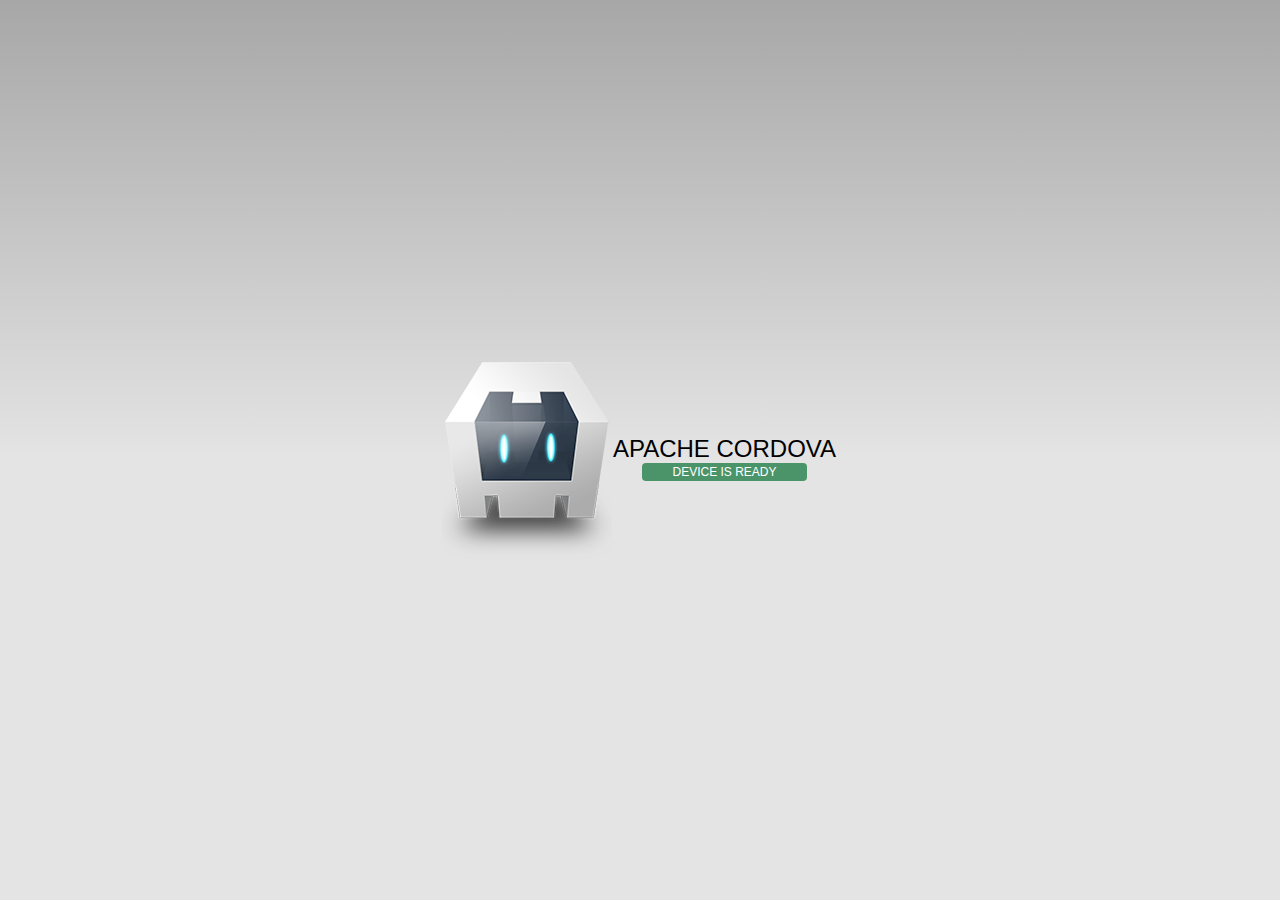
==== platforms/android/assets/www/index.html @ 4fe899f3 "add icon, name, splash" ====
<!DOCTYPE html>
<!--
    Licensed to the Apache Software Foundation (ASF) under one
    or more contributor license agreements.  See the NOTICE file
    distributed with this work for additional information
    regarding copyright ownership.  The ASF licenses this file
    to you under the Apache License, Version 2.0 (the
    "License"); you may not use this file except in compliance
    with the License.  You may obtain a copy of the License at

    http://www.apache.org/licenses/LICENSE-2.0

    Unless required by applicable law or agreed to in writing,
    software distributed under the License is distributed on an
    "AS IS" BASIS, WITHOUT WARRANTIES OR CONDITIONS OF ANY
     KIND, either express or implied.  See the License for the
    specific language governing permissions and limitations
    under the License.
-->
<html>
    <head>
        <meta charset="utf-8" />
        <meta name="format-detection" content="telephone=no" />
        <!-- WARNING: for iOS 7, remove the width=device-width and height=device-height attributes. See https://issues.apache.org/jira/browse/CB-4323 -->
        <meta name="viewport" content="user-scalable=no, initial-scale=1, maximum-scale=1, minimum-scale=1, width=device-width, height=device-height, target-densitydpi=device-dpi" />
        <link rel="stylesheet" type="text/css" href="css/index.css" />
        <title>Hello World</title>
    </head>
    <body>
        <div class="app">
            <h1>Apache Cordova</h1>
            <div id="deviceready" class="blink">
                <p class="event listening">Connecting to Device</p>
                <p class="event received">Device is Ready</p>
            </div>
        </div>
        <script type="text/javascript" src="cordova.js"></script>
        <script type="text/javascript" src="js/index.js"></script>
        <script type="text/javascript">
            app.initialize();
        </script>
    </body>
</html>
---- platforms/android/assets/www/css/index.css ----
/*
 * Licensed to the Apache Software Foundation (ASF) under one
 * or more contributor license agreements.  See the NOTICE file
 * distributed with this work for additional information
 * regarding copyright ownership.  The ASF licenses this file
 * to you under the Apache License, Version 2.0 (the
 * "License"); you may not use this file except in compliance
 * with the License.  You may obtain a copy of the License at
 *
 * http://www.apache.org/licenses/LICENSE-2.0
 *
 * Unless required by applicable law or agreed to in writing,
 * software distributed under the License is distributed on an
 * "AS IS" BASIS, WITHOUT WARRANTIES OR CONDITIONS OF ANY
 * KIND, either express or implied.  See the License for the
 * specific language governing permissions and limitations
 * under the License.
 */
* {
    -webkit-tap-highlight-color: rgba(0,0,0,0); /* make transparent link selection, adjust last value opacity 0 to 1.0 */
}

body {
    -webkit-touch-callout: none;                /* prevent callout to copy image, etc when tap to hold */
    -webkit-text-size-adjust: none;             /* prevent webkit from resizing text to fit */
    -webkit-user-select: none;                  /* prevent copy paste, to allow, change 'none' to 'text' */
    background-color:#E4E4E4;
    background-image:linear-gradient(top, #A7A7A7 0%, #E4E4E4 51%);
    background-image:-webkit-linear-gradient(top, #A7A7A7 0%, #E4E4E4 51%);
    background-image:-ms-linear-gradient(top, #A7A7A7 0%, #E4E4E4 51%);
    background-image:-webkit-gradient(
        linear,
        left top,
        left bottom,
        color-stop(0, #A7A7A7),
        color-stop(0.51, #E4E4E4)
    );
    background-attachment:fixed;
    font-family:'HelveticaNeue-Light', 'HelveticaNeue', Helvetica, Arial, sans-serif;
    font-size:12px;
    height:100%;
    margin:0px;
    padding:0px;
    text-transform:uppercase;
    width:100%;
}

/* Portrait layout (default) */
.app {
    background:url(../img/logo.png) no-repeat center top; /* 170px x 200px */
    position:absolute;             /* position in the center of the screen */
    left:50%;
    top:50%;
    height:50px;                   /* text area height */
    width:225px;                   /* text area width */
    text-align:center;
    padding:180px 0px 0px 0px;     /* image height is 200px (bottom 20px are overlapped with text) */
    margin:-115px 0px 0px -112px;  /* offset vertical: half of image height and text area height */
                                   /* offset horizontal: half of text area width */
}

/* Landscape layout (with min-width) */
@media screen and (min-aspect-ratio: 1/1) and (min-width:400px) {
    .app {
        background-position:left center;
        padding:75px 0px 75px 170px;  /* padding-top + padding-bottom + text area = image height */
        margin:-90px 0px 0px -198px;  /* offset vertical: half of image height */
                                      /* offset horizontal: half of image width and text area width */
    }
}

h1 {
    font-size:24px;
    font-weight:normal;
    margin:0px;
    overflow:visible;
    padding:0px;
    text-align:center;
}

.event {
    border-radius:4px;
    -webkit-border-radius:4px;
    color:#FFFFFF;
    font-size:12px;
    margin:0px 30px;
    padding:2px 0px;
}

.event.listening {
    background-color:#333333;
    display:block;
}

.event.received {
    background-color:#4B946A;
    display:none;
}

@keyframes fade {
    from { opacity: 1.0; }
    50% { opacity: 0.4; }
    to { opacity: 1.0; }
}
 
@-webkit-keyframes fade {
    from { opacity: 1.0; }
    50% { opacity: 0.4; }
    to { opacity: 1.0; }
}
 
.blink {
    animation:fade 3000ms infinite;
    -webkit-animation:fade 3000ms infinite;
}
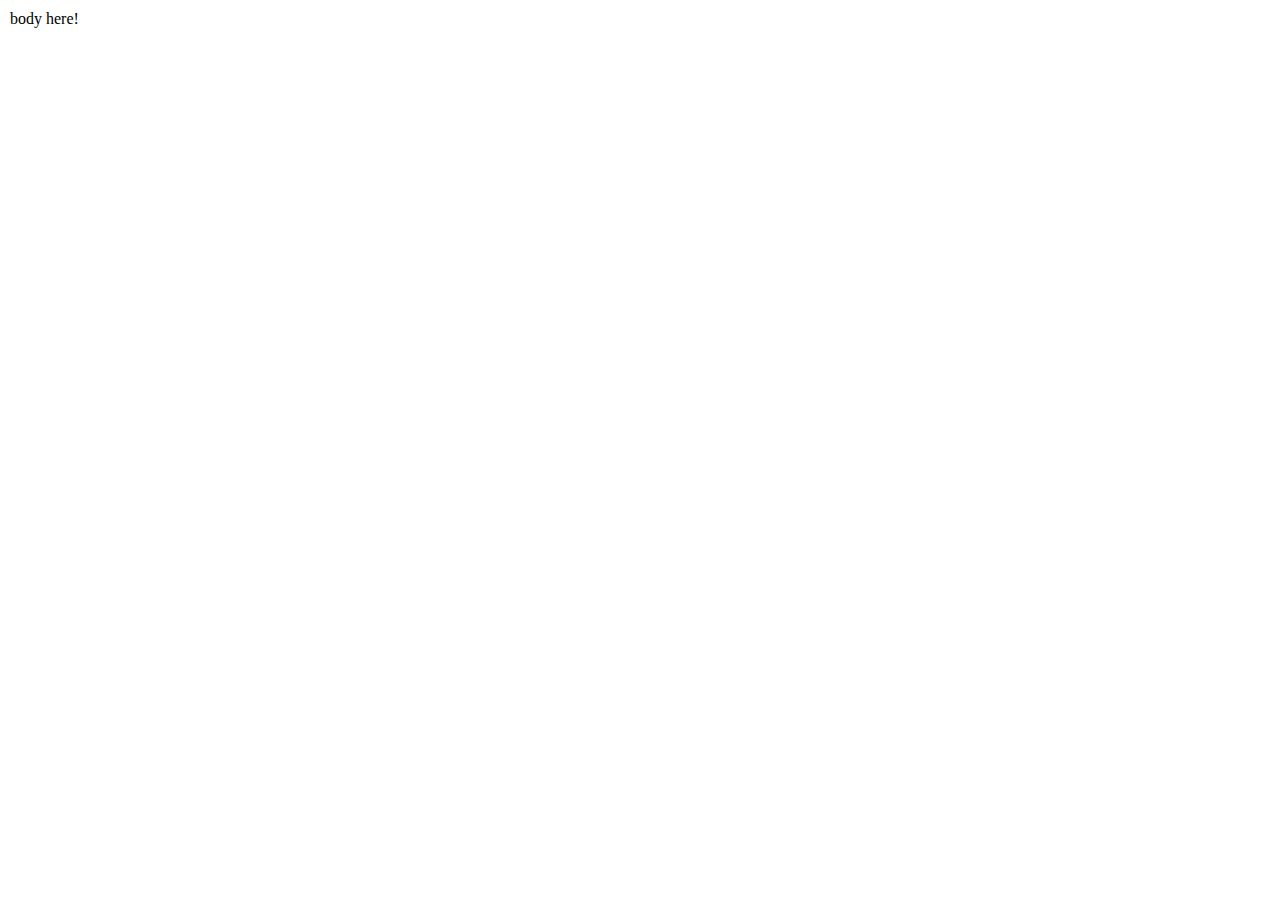
==== commit 77393fb4: "add sliding view" ====
--- a/platforms/android/assets/www/index.html
+++ b/platforms/android/assets/www/index.html
@@ -19,21 +19,42 @@
 -->
 <html>
     <head>
+        <title>C.D. Ciudad de Leganés</title>
         <meta charset="utf-8" />
         <meta name="format-detection" content="telephone=no" />
         <!-- WARNING: for iOS 7, remove the width=device-width and height=device-height attributes. See https://issues.apache.org/jira/browse/CB-4323 -->
         <meta name="viewport" content="user-scalable=no, initial-scale=1, maximum-scale=1, minimum-scale=1, width=device-width, height=device-height, target-densitydpi=device-dpi" />
-        <link rel="stylesheet" type="text/css" href="css/index.css" />
-        <title>Hello World</title>
+        <script src="js/jquery-1.10.2.js"></script>
+        <script src="js/jquery.animate-enhanced.js"></script>
+        <script src="js/slidingview.js"></script>
+        <link rel="stylesheet" href="css/slidingview.css" type="text/css" />
+        <script>
+            $(document).ready( function() {
+                
+                //Setup the ViewNavigator
+                new SlidingView( 'sidebar', 'body' );   
+            } );
+        </script>
+        
+        <style>
+            #sidebar {
+                background-color: red;
+                padding:10px;
+            }
+            #body {
+                background-color: white;
+                padding:10px;
+            }
+        </style>
+    
     </head>
     <body>
-        <div class="app">
-            <h1>Apache Cordova</h1>
-            <div id="deviceready" class="blink">
-                <p class="event listening">Connecting to Device</p>
-                <p class="event received">Device is Ready</p>
-            </div>
+    
+        <div class="slidingview_wrapper">
+            <div id="sidebar">sidebar here!</div>
+            <div id="body">body here!</div>
         </div>
+    
         <script type="text/javascript" src="cordova.js"></script>
         <script type="text/javascript" src="js/index.js"></script>
         <script type="text/javascript">
--- a/platforms/android/assets/www/css/slidingview.css
+++ b/platforms/android/assets/www/css/slidingview.css
@@ -0,0 +1,68 @@
+/*
+THIS SOFTWARE IS PROVIDED BY ANDREW M. TRICE ''AS IS'' AND ANY EXPRESS OR IMPLIED
+WARRANTIES, INCLUDING, BUT NOT LIMITED TO, THE IMPLIED WARRANTIES OF MERCHANTABILITY AND
+FITNESS FOR A PARTICULAR PURPOSE ARE DISCLAIMED. IN NO EVENT SHALL ANDREW M. TRICE OR
+CONTRIBUTORS BE LIABLE FOR ANY DIRECT, INDIRECT, INCIDENTAL, SPECIAL, EXEMPLARY, OR
+CONSEQUENTIAL DAMAGES (INCLUDING, BUT NOT LIMITED TO, PROCUREMENT OF SUBSTITUTE GOODS OR
+SERVICES; LOSS OF USE, DATA, OR PROFITS; OR BUSINESS INTERRUPTION) HOWEVER CAUSED AND ON
+ANY THEORY OF LIABILITY, WHETHER IN CONTRACT, STRICT LIABILITY, OR TORT (INCLUDING
+NEGLIGENCE OR OTHERWISE) ARISING IN ANY WAY OUT OF THE USE OF THIS SOFTWARE, EVEN IF
+ADVISED OF THE POSSIBILITY OF SUCH DAMAGE.
+*/
+
+* {
+-webkit-touch-callout: none;
+-webkit-user-select: none;
+}
+
+input,
+textarea {
+	-webkit-touch-callout: auto;
+	-webkit-user-select: auto;
+}
+
+body {
+	position:absolute;
+	top:0px;
+	bottom:0px;
+	left:0px;
+	right:0px;
+	overflow: hidden;
+	padding: 0px;
+	margin: 0px;
+	background-color:#555;
+	overflow:hidden;
+}
+
+.slidingview_sidebar {
+	position:absolute;
+	width:250px;
+	left:0px;
+	top:0px;
+	bottom:0px;
+	transform: translate3d(0,0,0);
+	-webkit-transform: translate3d(0,0,0);
+	overflow:hidden;
+}
+
+.slidingview_body {
+	position:absolute;
+	left:0px;
+	top:0px;
+	bottom:0px;
+	transform: translate3d(0,0,0);
+	-webkit-transform: translate3d(0,0,0);
+	overflow:hidden;
+}
+
+
+.slidingview_wrapper {
+	position:absolute;
+	top:0px;
+	bottom:0px;
+	left:0px;
+	right:0px;
+	overflow: hidden;
+	padding: 0px;
+	margin: 0px;
+}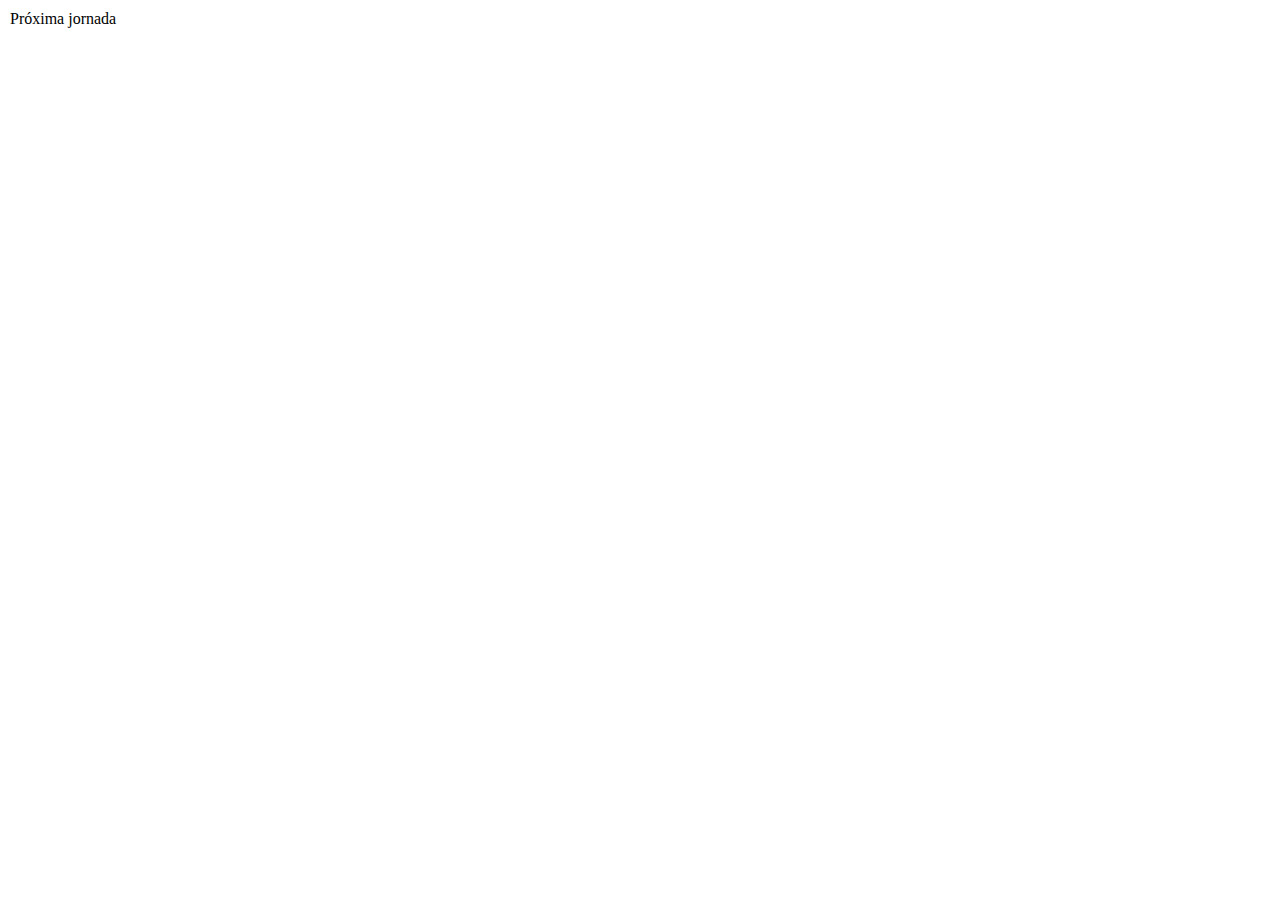
==== commit e237ce9e: "add menu sections and html resources" ====
--- a/platforms/android/assets/www/index.html
+++ b/platforms/android/assets/www/index.html
@@ -23,16 +23,19 @@
         <meta charset="utf-8" />
         <meta name="format-detection" content="telephone=no" />
         <!-- WARNING: for iOS 7, remove the width=device-width and height=device-height attributes. See https://issues.apache.org/jira/browse/CB-4323 -->
-        <meta name="viewport" content="user-scalable=no, initial-scale=1, maximum-scale=1, minimum-scale=1, width=device-width, height=device-height, target-densitydpi=device-dpi" />
+        <meta name="viewport" content="user-scalable=no, initial-scale=1, maximum-scale=1, minimum-scale=1, width=device-width, height=device-height" />
         <script src="js/jquery-1.10.2.js"></script>
         <script src="js/jquery.animate-enhanced.js"></script>
         <script src="js/slidingview.js"></script>
         <link rel="stylesheet" href="css/slidingview.css" type="text/css" />
         <script>
+
+            var slide;
+
             $(document).ready( function() {
-                
                 //Setup the ViewNavigator
-                new SlidingView( 'sidebar', 'body' );   
+                slide = new SlidingView( 'sidebar', 'body' );
+                $( "#body" ).load("html/next.html");   
             } );
         </script>
         
@@ -51,8 +54,18 @@
     <body>
     
         <div class="slidingview_wrapper">
-            <div id="sidebar">sidebar here!</div>
-            <div id="body">body here!</div>
+            <div id="sidebar">
+                <ul>
+                    <li id="next">Próxima jornada</li>
+                    <li id="results">Resultados</li>
+                    <li id="table">Clasificación</li>
+                    <li id="scorers">Goleadores</li>
+                    <li id="schedule">Calendario</li>
+                    <li id="gallery">Galería</li>
+                    <li id="us">Quiénes somos</li>
+                </ul>
+            </div>
+            <div id="body"></div>
         </div>
     
         <script type="text/javascript" src="cordova.js"></script>
@@ -60,5 +73,36 @@
         <script type="text/javascript">
             app.initialize();
         </script>
+
+        <script>
+            $( "#next" ).click(function() {
+                $( "#body" ).load("html/next.html");
+                slide.close();
+            });
+            $( "#results" ).click(function() {
+                $( "#body" ).load("html/results.html");
+                slide.close();
+            });
+            $( "#table" ).click(function() {
+                $( "#body" ).load("html/table.html");
+                slide.close();
+            });
+            $( "#scorers" ).click(function() {
+                $( "#body" ).load("html/scorers.html");
+                slide.close();
+            });
+            $( "#schedule" ).click(function() {
+                $( "#body" ).load("html/schedule.html");
+                slide.close();
+            });
+            $( "#gallery" ).click(function() {
+                $( "#body" ).load("html/gallery.html");
+                slide.close();
+            });
+            $( "#us" ).click(function() {
+                $( "#body" ).load("html/us.html");
+                slide.close();
+            });
+        </script>
     </body>
 </html>
